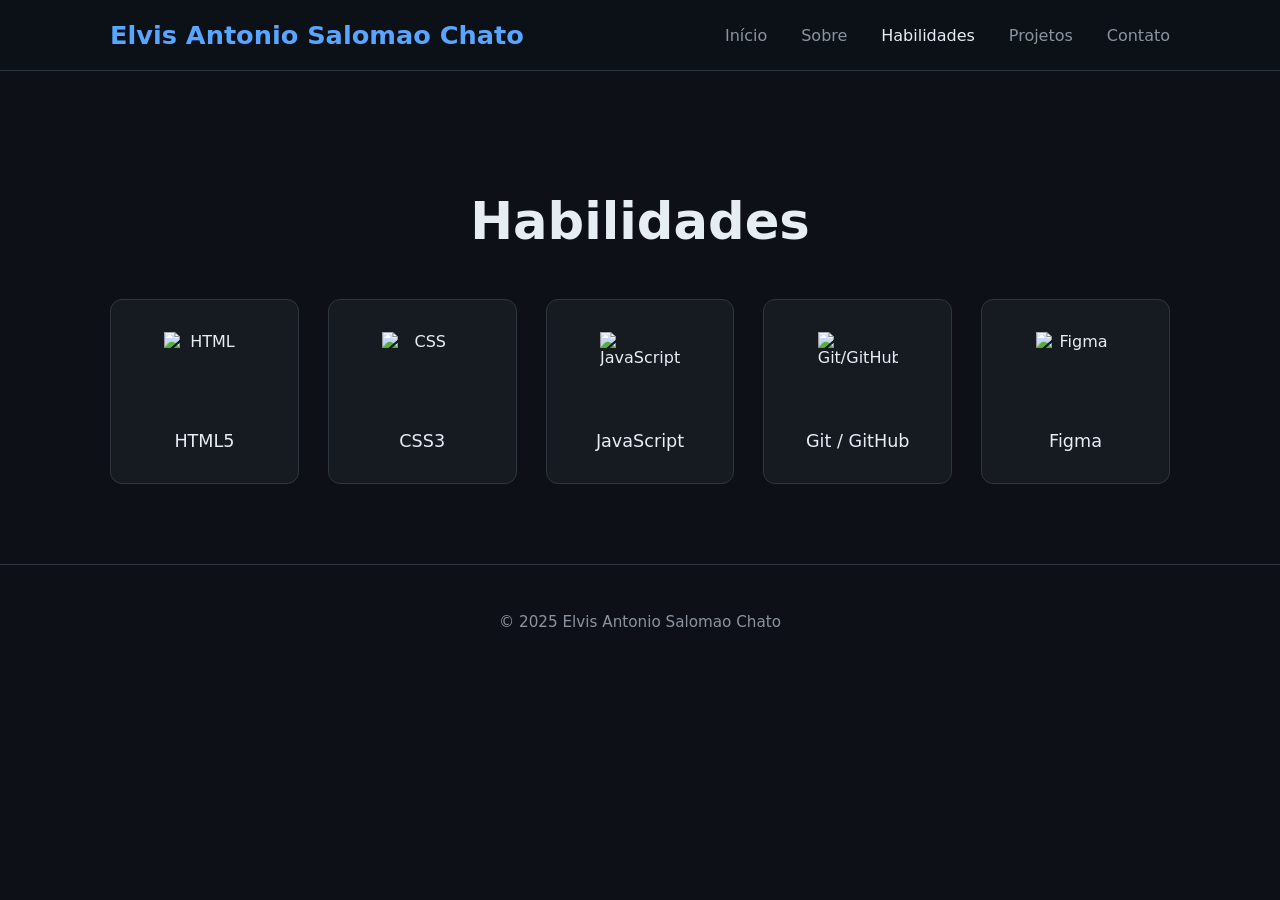
==== habilidades.html @ 70b441ea "Add files via upload" ====
<!DOCTYPE html>
<html lang="pt-BR">
<head>
  <meta charset="UTF-8">
  <meta name="viewport" content="width=device-width, initial-scale=1.0">
  <title>Habilidades — Elvis</title>
  <link rel="stylesheet" href="style.css">
</head>
<body>

  <header class="cabecalho">
    <div class="container-principal">
      <div class="logo-principal">Elvis Antonio Salomao Chato</div>

      <nav class="navegacao-desktop">
        <a href="index.html" class="link-nav">Início</a>
        <a href="sobre.html" class="link-nav">Sobre</a>
        <a href="habilidades.html" class="link-nav ativo">Habilidades</a>
        <a href="projetos.html" class="link-nav">Projetos</a>
        <a href="contato.html" class="link-nav">Contato</a>
      </nav>

      <button class="botao-abrir-menu">
        <span class="icone-menu">☰</span>
      </button>
    </div>

    <div class="menu-mobile-fechado" id="menuMobile">
      <button class="botao-fechar-menu">
        <span class="icone-fechar">✕</span>
      </button>
      <a href="index.html" class="link-mobile">Início</a>
      <a href="sobre.html" class="link-mobile">Sobre</a>
      <a href="habilidades.html" class="link-mobile ativo">Habilidades</a>
      <a href="projetos.html" class="link-mobile">Projetos</a>
      <a href="contato.html" class="link-mobile">Contato</a>
    </div>
  </header>

  <main>
    <section class="area-conteudo">
      <div class="container-principal">
        <h1 class="titulo-pagina">Habilidades</h1>

        <div class="grade-cartoes-habilidades">
          <div class="cartao-habilidade">
            <img src="https://img.favpng.com/0/25/5/computer-icons-html5-css3-clip-art-website-development-png-favpng-x7bcfgQgNx1cf0xSACgjbYwy3.jpg" alt="HTML" class="icone-tecnologia">
            <span class="nome-tecnologia">HTML5</span>
          </div>
          <div class="cartao-habilidade">
            <img src="https://cdn.freebiesupply.com/logos/thumbs/2x/css3-logo.png" alt="CSS" class="icone-tecnologia">
            <span class="nome-tecnologia">CSS3</span>
          </div>
          <div class="cartao-habilidade">
            <img src="https://e7.pngegg.com/pngimages/754/90/png-clipart-beginning-javascript-computer-icons-skill-icon-text-logo.png" alt="JavaScript" class="icone-tecnologia">
            <span class="nome-tecnologia">JavaScript</span>
          </div>
          <div class="cartao-habilidade">
            <img src="https://www.clipartmax.com/png/middle/199-1994855_oddproton-github-logo-png-white.png" alt="Git/GitHub" class="icone-tecnologia">
            <span class="nome-tecnologia">Git / GitHub</span>
          </div>
          <div class="cartao-habilidade">
            <img src="https://upload.wikimedia.org/wikipedia/commons/a/ad/Figma-1-logo.png" alt="Figma" class="icone-tecnologia">
            <span class="nome-tecnologia">Figma</span>
          </div>
        </div>
      </div>
    </section>
  </main>

  <footer class="rodape-simples">
    <div class="container-principal">
      <p class="texto-rodape">© 2025 Elvis Antonio Salomao Chato</p>
    </div>
  </footer>

  <script src="script.js"></script>
</body>
</html>
---- style.css ----
* {
  margin: 0;
  padding: 0;
  box-sizing: border-box;
}

body {
  background: #0d1117;
  color: #e6edf3;
  font-family: system-ui, sans-serif;
}

.container-principal {
  max-width: 1100px;
  margin: 0 auto;
  padding: 0 20px;
}

.cabecalho {
  position: sticky;
  top: 0;
  background: rgba(13,17,23,0.92);
  border-bottom: 1px solid #30363d;
  z-index: 100;
}

.cabecalho .container-principal {
  display: flex;
  justify-content: space-between;
  align-items: center;
  height: 70px;
}

.logo-principal {
  font-size: 1.6rem;
  font-weight: bold;
  color: #58a6ff;
  white-space: nowrap;
}

.navegacao-desktop a {
  color: #8b949e;
  text-decoration: none;
  margin-left: 1.8rem;
  font-weight: 500;
}

.navegacao-desktop a:hover,
.navegacao-desktop a.ativo {
  color: #e6edf3;
}

.botao-abrir-menu {
  background: none;
  border: none;
  color: #e6edf3;
  font-size: 1.9rem;
  cursor: pointer;
  display: none;
}

.menu-mobile-fechado {
  position: fixed;
  inset: 0;
  background: #0d1117;
  padding-top: 80px;
  display: none;
  flex-direction: column;
}

.menu-mobile-fechado a {
  color: #e6edf3;
  font-size: 1.5rem;
  padding: 1.3rem 2rem;
  text-decoration: none;
  border-bottom: 1px solid #30363d;
}

.botao-fechar-menu {
  position: absolute;
  top: 1.5rem;
  right: 1.5rem;
  background: none;
  border: none;
  color: #e6edf3;
  font-size: 2.6rem;
  cursor: pointer;
}

/* Hero */
.area-hero {
  display: flex;
  align-items: center;
  padding: 100px 0 60px;
  text-align: center;
}

.titulo-grande {
  font-size: 3.9rem;
  margin-bottom: 1rem;
}

.texto-destaque {
  color: #58a6ff;
}

.subtitulo-hero {
  font-size: 1.45rem;
  color: #8b949e;
  margin: 1.6rem 0 2.8rem;
}

.grupo-botoes-hero {
  display: flex;
  gap: 1.2rem;
  justify-content: center;
  margin-bottom: 3.2rem;
}

.botao-estilo-1,
.botao-estilo-2 {
  display: inline-block;
  padding: 0.9rem 2rem;
  border-radius: 8px;
  font-weight: 500;
  text-decoration: none;
  transition: 0.25s;
}

.botao-estilo-1 {
  background: #58a6ff;
  color: #0d1117;
}

.botao-estilo-1:hover {
  background: #388bfd;
  transform: translateY(-3px);
}

.botao-estilo-2 {
  border: 1px solid #58a6ff;
  color: #58a6ff;
}

.botao-estilo-2:hover {
  background: rgba(88,166,255,0.12);
  transform: translateY(-3px);
}

/* Área de perfil - foto em cima e totalmente circular */
.area-perfil {
  padding: 60px 0 100px;
}

.cartao-perfil {
  display: flex;
  flex-direction: column;
  align-items: center;
  gap: 2.5rem;
  background: #161b22;
  border: 1px solid #30363d;
  border-radius: 20px;
  padding: 4rem 3rem;
  transition: transform 0.3s ease, box-shadow 0.3s ease;
  max-width: 800px;
  margin: 0 auto;
}

.cartao-perfil:hover {
  transform: translateY(-12px);
  box-shadow: 0 25px 50px rgba(88,166,255,0.25);
}

.foto-perfil-container {
  width: 320px;
  height: 320px;
  border-radius: 50%;
  overflow: hidden;
  border: 8px solid #58a6ff;
  box-shadow: 0 10px 30px rgba(88,166,255,0.2);
  transition: transform 0.4s ease, box-shadow 0.4s ease;
}

.foto-perfil {
  width: 100%;
  height: 100%;
  object-fit: cover;
  border-radius: 50%;
  transition: transform 0.4s ease;
}

.foto-perfil-container:hover,
.foto-perfil-container:hover .foto-perfil {
  transform: scale(1.08);
  box-shadow: 0 20px 50px rgba(88,166,255,0.35);
}

.informacoes-perfil {
  text-align: center;
}

.nome-perfil {
  font-size: 3rem;
  margin-bottom: 0.6rem;
}

.cargo-perfil {
  font-size: 1.5rem;
  color: #58a6ff;
  margin-bottom: 1.8rem;
}

.descricao-perfil {
  font-size: 1.2rem;
  color: #a0aec0;
  line-height: 1.7;
  margin-bottom: 2.5rem;
  max-width: 600px;
}

.grupo-icones-sociais {
  display: flex;
  justify-content: center;
  gap: 3rem;
  margin-top: 1.5rem;
}

.link-icone-social {
  display: block;
  background: transparent !important;
  padding: 0;
  border: none;
}

.icone-social {
  width: 52px;
  height: 52px;
  background: transparent !important;
  object-fit: contain;
  transition: transform 0.3s ease, filter 0.3s ease;
}

.icone-social:hover {
  transform: scale(1.25);
  filter: brightness(1.4) drop-shadow(0 0 8px rgba(88, 166, 255, 0.6));
}

/* Responsivo - foto um pouco menor no mobile */
@media (max-width: 840px) {
  .foto-perfil-container {
    width: 280px;
    height: 280px;
    border-width: 6px;
  }
  .nome-perfil {
    font-size: 2.6rem;
  }
  .cartao-perfil {
    padding: 3rem 2rem;
  }
}

.grupo-icones-sociais {
  display: flex;
  justify-content: center;
  gap: 3rem;
}

.icone-social {
  width: 52px;
  height: 52px;
  transition: transform 0.3s ease, filter 0.3s ease;
}

.icone-social:hover {
  transform: scale(1.25);
  filter: brightness(1.4);
}

/* Conteúdo geral */
.area-conteudo {
  padding: 120px 0 80px;
}

.titulo-pagina {
  font-size: 3.2rem;
  text-align: center;
  margin-bottom: 3rem;
}

.bloco-texto-sobre {
  max-width: 720px;
  margin: 0 auto 4rem;
}

.paragrafo-sobre {
  font-size: 1.18rem;
  color: #a0aec0;
  margin-bottom: 1.4rem;
  line-height: 1.7;
}

/* Habilidades */
.grade-cartoes-habilidades {
  display: grid;
  grid-template-columns: repeat(auto-fit, minmax(160px, 1fr));
  gap: 1.8rem;
  margin-top: 2rem;
}

.cartao-habilidade {
  background: #161b22;
  border: 1px solid #30363d;
  border-radius: 12px;
  padding: 2rem 1.2rem;
  text-align: center;
  transition: transform 0.3s ease, border-color 0.3s ease, box-shadow 0.3s ease;
}

.cartao-habilidade:hover {
  transform: translateY(-10px);
  border-color: #58a6ff;
  box-shadow: 0 20px 40px rgba(88,166,255,0.2);
}

.icone-tecnologia {
  width: 80px;
  height: 80px;
  margin-bottom: 1.2rem;
  display: block;
  margin-left: auto;
  margin-right: auto;
}

.nome-tecnologia {
  font-weight: 500;
  font-size: 1.1rem;
}

/* Projetos */
.grade-projetos {
  display: grid;
  grid-template-columns: repeat(auto-fit, minmax(320px, 1fr));
  gap: 2.2rem;
  margin-top: 3rem;
}

.cartao-projeto {
  background: #161b22;
  border: 1px solid #30363d;
  border-radius: 12px;
  overflow: hidden;
  transition: transform 0.3s ease, box-shadow 0.3s ease;
}

.cartao-projeto:hover {
  transform: translateY(-12px) scale(1.04);
  box-shadow: 0 25px 50px rgba(88,166,255,0.25);
}

.imagem-projeto-placeholder {
  height: 220px;
  background-size: cover;
  background-position: center;
  background-repeat: no-repeat;
}

.conteudo-cartao-projeto {
  padding: 1.8rem;
}

.titulo-projeto {
  font-size: 1.45rem;
  margin-bottom: 0.9rem;
}

.descricao-projeto {
  color: #a0aec0;
  margin-bottom: 1.3rem;
}

/* Contato */
.mensagem-contato {
  text-align: center;
  font-size: 1.25rem;
  color: #a0aec0;
  margin: 1rem 0 3rem;
}

.grupo-botoes-contato {
  display: flex;
  flex-wrap: wrap;
  justify-content: center;
  gap: 1.6rem;
}

.grande {
  padding: 1.2rem 2.6rem;
  font-size: 1.15rem;
}

/* Rodapé */
.rodape-simples {
  padding: 3rem 0;
  text-align: center;
  color: #8b949e;
  border-top: 1px solid #30363d;
}

.texto-rodape {
  font-size: 0.95rem;
}

/* Responsivo */
@media (max-width: 840px) {
  .navegacao-desktop {
    display: none;
  }
  .botao-abrir-menu {
    display: block;
  }
  .titulo-grande {
    font-size: 3rem;
  }
  .grupo-botoes-hero {
    flex-direction: column;
  }
  .cartao-perfil {
    flex-direction: column;
    padding: 3rem 1.8rem;
  }
  .foto-perfil-container {
    flex: 0 0 280px;
  }
  .nome-perfil {
    font-size: 2.6rem;
  }
}
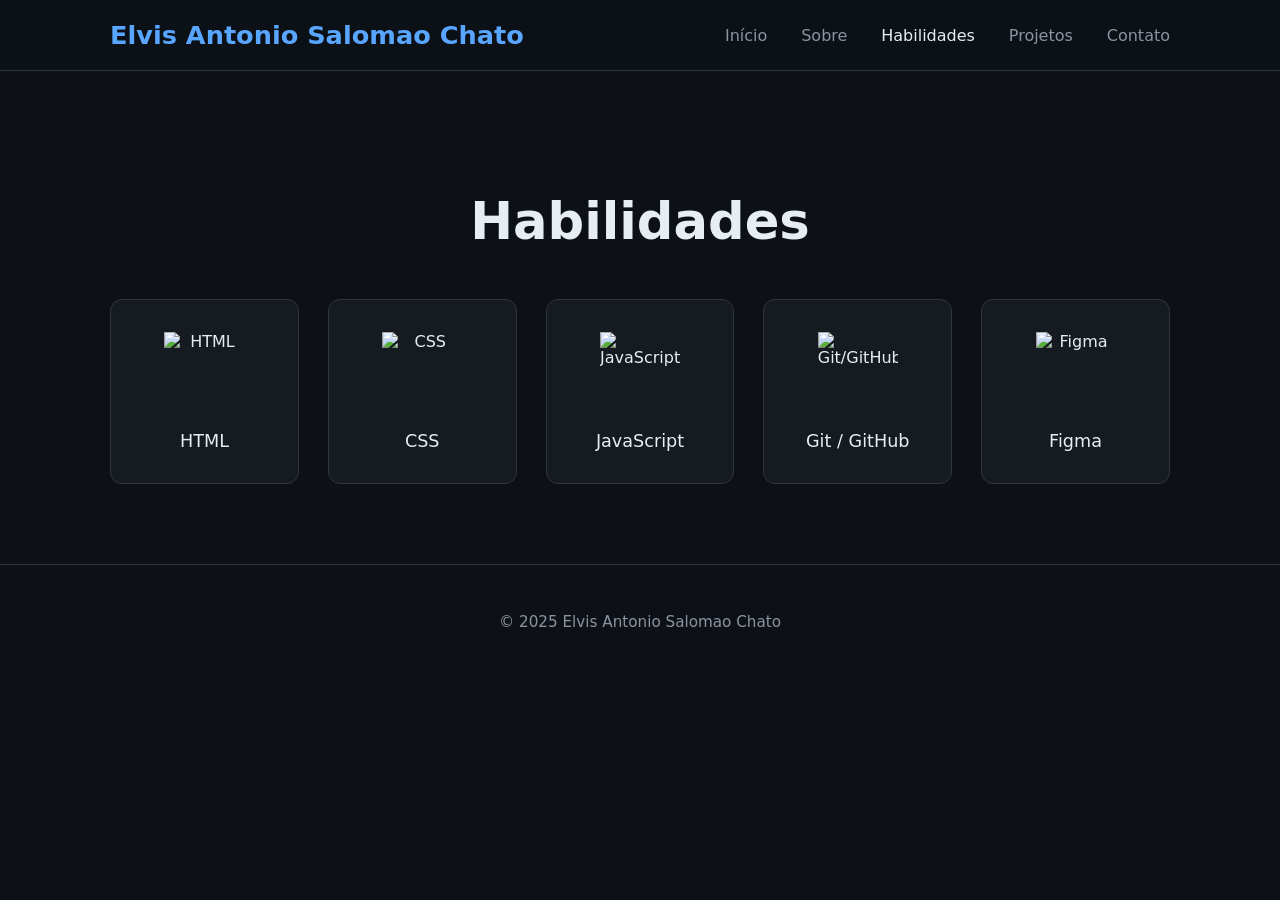
==== commit e486f343: "Update habilidades.html" ====
--- a/habilidades.html
+++ b/habilidades.html
@@ -45,11 +45,11 @@
         <div class="grade-cartoes-habilidades">
           <div class="cartao-habilidade">
             <img src="https://img.favpng.com/0/25/5/computer-icons-html5-css3-clip-art-website-development-png-favpng-x7bcfgQgNx1cf0xSACgjbYwy3.jpg" alt="HTML" class="icone-tecnologia">
-            <span class="nome-tecnologia">HTML5</span>
+            <span class="nome-tecnologia">HTML</span>
           </div>
           <div class="cartao-habilidade">
             <img src="https://cdn.freebiesupply.com/logos/thumbs/2x/css3-logo.png" alt="CSS" class="icone-tecnologia">
-            <span class="nome-tecnologia">CSS3</span>
+            <span class="nome-tecnologia">CSS</span>
           </div>
           <div class="cartao-habilidade">
             <img src="https://e7.pngegg.com/pngimages/754/90/png-clipart-beginning-javascript-computer-icons-skill-icon-text-logo.png" alt="JavaScript" class="icone-tecnologia">
@@ -76,4 +76,5 @@
 
   <script src="script.js"></script>
 </body>
-</html>+
+</html>
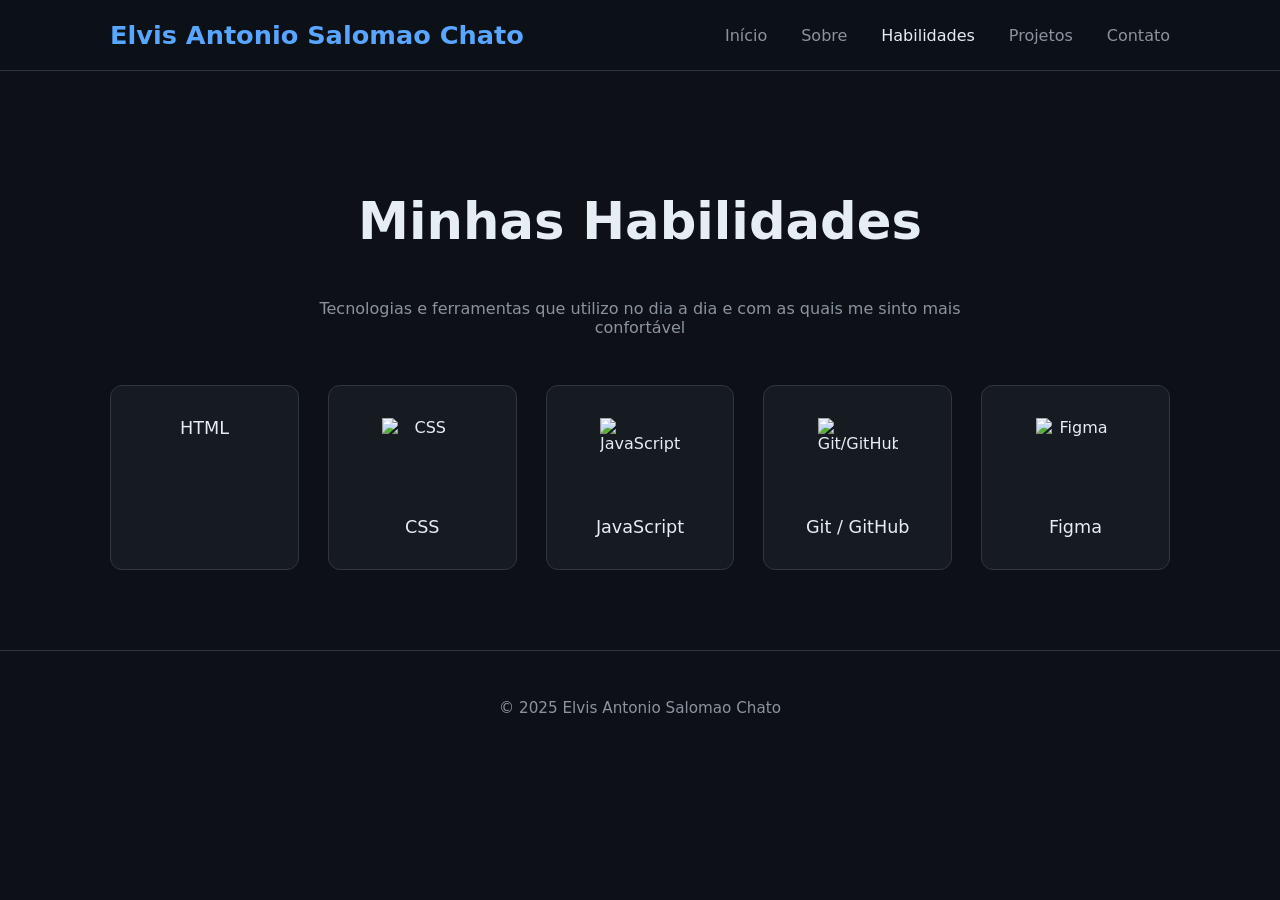
==== commit 4ff28c3a: "Update habilidades.html" ====
--- a/habilidades.html
+++ b/habilidades.html
@@ -5,6 +5,7 @@
   <meta name="viewport" content="width=device-width, initial-scale=1.0">
   <title>Habilidades — Elvis</title>
   <link rel="stylesheet" href="style.css">
+  <link rel="stylesheet" href="https://cdnjs.cloudflare.com/ajax/libs/font-awesome/6.5.0/css/all.min.css">
 </head>
 <body>
 
@@ -40,11 +41,14 @@
   <main>
     <section class="area-conteudo">
       <div class="container-principal">
-        <h1 class="titulo-pagina">Habilidades</h1>
+        <h1 class="titulo-pagina">Minhas Habilidades</h1>
+        <p style="text-align: center; color: #8b949e; max-width: 700px; margin: 0 auto 3rem;">
+          Tecnologias e ferramentas que utilizo no dia a dia e com as quais me sinto mais confortável
+        </p>
 
         <div class="grade-cartoes-habilidades">
           <div class="cartao-habilidade">
-            <img src="https://img.favpng.com/0/25/5/computer-icons-html5-css3-clip-art-website-development-png-favpng-x7bcfgQgNx1cf0xSACgjbYwy3.jpg" alt="HTML" class="icone-tecnologia">
+            <i class="devicon-html5-plain colored" class="icone-tecnologia"></i>
             <span class="nome-tecnologia">HTML</span>
           </div>
           <div class="cartao-habilidade">
@@ -78,3 +82,4 @@
 </body>
 
 </html>
+
